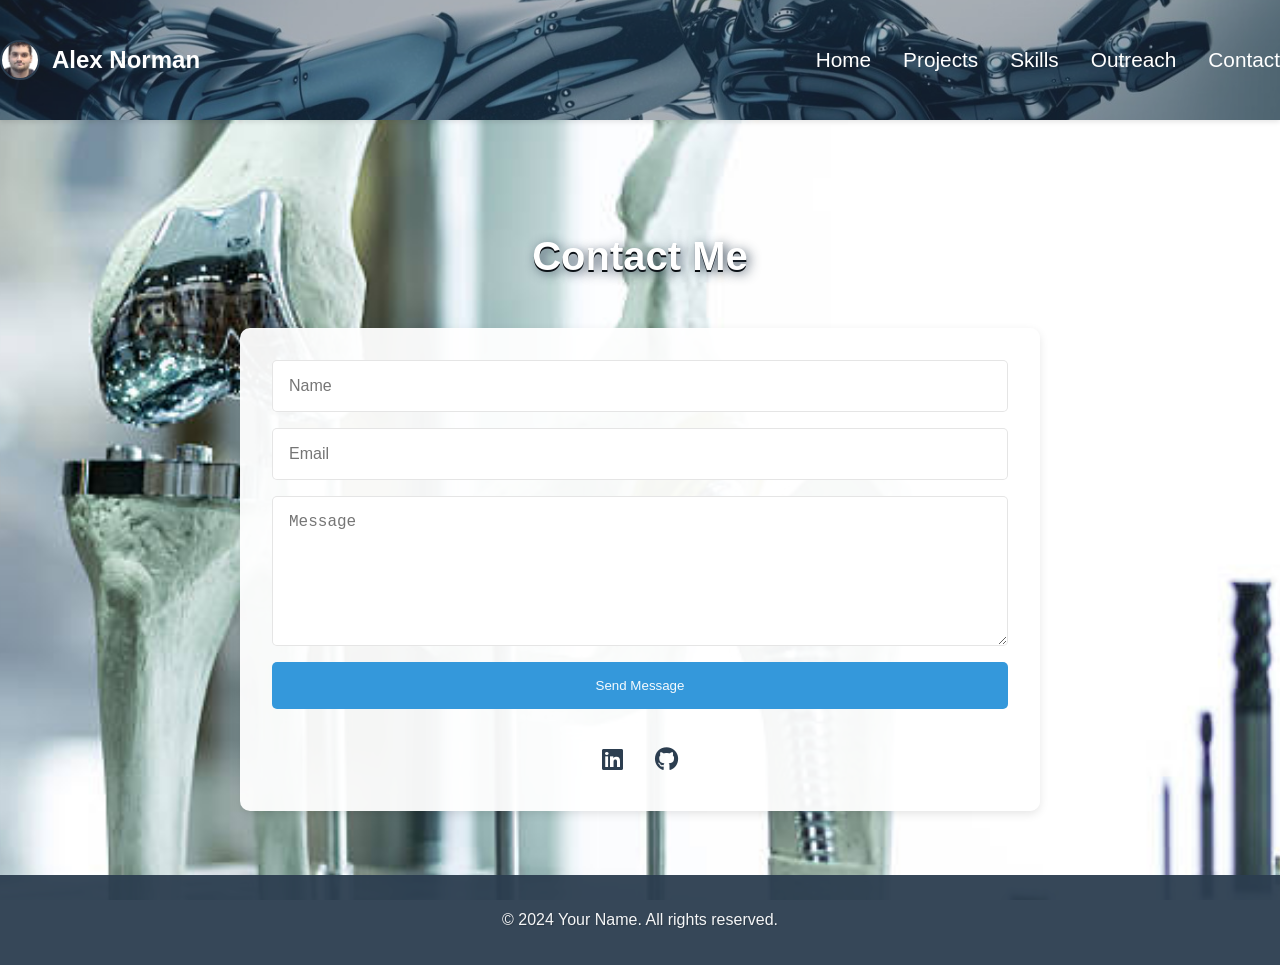
==== contact.html @ 2d9ad55e "Add files via upload" ====
<!DOCTYPE html>
<html lang="en">
<head>
    <meta charset="UTF-8">
    <meta name="viewport" content="width=device-width, initial-scale=1.0">
    <title>Alex Norman</title>
    <link rel="icon" type="image/jpeg" href="">
    <link rel="stylesheet" href="styles.css">
    <link rel="stylesheet" href="https://cdnjs.cloudflare.com/ajax/libs/font-awesome/6.0.0/css/all.min.css">
</head>
<body>
    <header>
        <nav>
            <div class="logo-with-image">
                <img src="images/WEBLIB_H_USER.ISCRIPT1.FieldFormula.jpg" alt="Profile Picture" class="logo-img">
                <a href="index.html" class="logo">Alex Norman</a>
            </div>
            <ul class="nav-links">
                <li><a href="index.html">Home</a></li>
                <li><a href="projects.html">Projects</a></li>
                <li><a href="skills.html">Skills</a></li>
                <li><a href="outreach.html">Outreach</a></li>
                <li><a href="contact.html">Contact</a></li>
            </ul>
            <div class="burger">
                <div class="line1"></div>
                <div class="line2"></div>
                <div class="line3"></div>
            </div>
        </nav>
    </header>

    <section class="contact">
        <h2>Contact Me</h2>
        <div class="contact-container">
            <form class="contact-form" action="https://formspree.io/f/xkgrjdzg" method="POST">
                <input type="text" name="name" placeholder="Name" required>
                <input type="email" name="email" placeholder="Email" required>
                <textarea name="message" placeholder="Message" required></textarea>
                <button type="submit" class="submit-button">Send Message</button>
            </form>
            <div id="success-message" class="success-message" style="display: none;">
                Your message has been sent! I'll review it and get back to you as soon as possible.
            </div>
            <div class="social-links">
                <a href="https://www.linkedin.com/in/alex-norman1/" target="_blank"><i class="fab fa-linkedin"></i></a>
                <a href="https://github.com/aenorm1" target="_blank"><i class="fab fa-github"></i></a>
            </div>
        </div>
    </section>

    <footer>
        <p>&copy; 2024 Your Name. All rights reserved.</p>
    </footer>

    <script src="script.js"></script>
</body>
</html>
---- styles.css ----
/* Reset and base styles */
* {
    margin: 0;
    padding: 0;
    box-sizing: border-box;
}

:root {
    --primary-color: #2c3e50;
    --secondary-color: #3498db;
    --text-color: #333;
    --light-bg: rgba(245, 245, 245, 0.95);
    --white: rgba(255, 255, 255, 0.95);
    --section-bg: rgba(255, 255, 255, 0.95);
    --card-bg: rgba(255, 255, 255, 0.98);
}

body {
    font-family: 'Segoe UI', Tahoma, Geneva, Verdana, sans-serif;
    line-height: 1.6;
    color: var(--text-color);
    background-image: url('images/prosthetics_bg.jpg');
    background-size: cover;
    background-position: center;
    background-attachment: fixed;
    background-repeat: no-repeat;
    min-height: 100vh;
    padding-top: 120px;
}

/* Header and Navigation */
header {
    background-color: transparent !important;
    box-shadow: 0 2px 5px rgba(0,0,0,0.1);
    position: fixed;
    width: 100%;
    top: 0;
    z-index: 1000;
    padding: 0;
    height: 120px;
}

nav {
    width: 100%;
    height: 120px;
    min-height: 120px;
    margin: 0;
    display: flex;
    align-items: center;
    justify-content: space-between;
    background-image: url('images/1700147900834.jpg');
    background-size: cover;
    background-position: center;
    background-repeat: no-repeat;
    position: relative;
}

nav::before {
    content: '';
    position: absolute;
    top: 0;
    left: 0;
    width: 100%;
    height: 100%;
    background: rgba(44, 62, 80, 0.4);
    z-index: 0;
}

nav > * {
    color: #fff !important;
    position: relative;
    z-index: 1;
}

.logo {
    font-size: 1.5rem;
    font-weight: bold;
    color: var(--primary-color);
    text-decoration: none;
}

.nav-links {
    display: flex;
    list-style: none;
    margin-left: -2rem;
    justify-content: center;
    gap: 2rem;
}

.nav-links li {
    margin-left: 0;
}

.nav-links a, .logo {
    color: #fff !important;
}

.nav-links a {
    text-decoration: none;
    color: #fff;
    transition: color 0.3s ease, transform 0.3s cubic-bezier(0.4,0,0.2,1);
    font-size: 1.3rem;
    font-weight: 500;
    display: inline-block;
}

.nav-links a:hover {
    color: var(--secondary-color);
    transform: scale(1.15);
}

/* Mobile Menu */
.burger {
    display: none;
    cursor: pointer;
}

.burger div {
    width: 25px;
    height: 3px;
    background-color: var(--text-color);
    margin: 5px;
    transition: all 0.3s ease;
}

@media (max-width: 768px) {
    .nav-links {
        position: fixed;
        top: 120px;
        left: 0;
        right: 0;
        width: 100vw;
        margin-left: 0;
        padding-left: 0;
        background-image: url('images/national-cancer-institute-L7en7Lb-Ovc-unsplash.jpg');
        background-size: cover;
        background-position: center;
        background-repeat: no-repeat;
        flex-direction: column;
        align-items: center;
        justify-content: flex-start;
        z-index: 1001;
        box-shadow: -2px 0 5px rgba(0,0,0,0.1);
        transform: translateY(-100%);
        opacity: 0;
        visibility: hidden;
        transition: transform 0.4s cubic-bezier(0.4, 0, 0.2, 1), 
                    opacity 0.4s cubic-bezier(0.4, 0, 0.2, 1), 
                    visibility 0.4s cubic-bezier(0.4, 0, 0.2, 1);
    }
    .nav-links::before {
        content: none;
    }
    .nav-links.nav-active {
        transform: translateY(0);
        opacity: 1;
        visibility: visible;
    }
    .nav-links > * {
        position: relative;
        z-index: 1;
        color: #fff !important;
    }

    .burger {
        display: block;
        position: absolute;
        right: 2rem;
        top: 50%;
        transform: translateY(-50%);
        z-index: 1100;
    }

    .burger div {
        background-color: #fff !important;
    }

    .toggle .line1 {
        transform: rotate(-45deg) translate(-5px, 6px);
    }
    .toggle .line2 {
        opacity: 0;
    }
    .toggle .line3 {
        transform: rotate(45deg) translate(-5px, -6px);
    }

    .nav-links li {
        margin-left: 0 !important;
        width: auto;
        text-align: center;
    }
    .nav-links a {
        width: auto;
        text-align: center;
        display: block;
    }
}

/* Hero Section */
.hero {
    height: 100vh;
    background: linear-gradient(135deg, rgba(44, 62, 80, 0.9), rgba(52, 152, 219, 0.9));
    display: flex;
    align-items: center;
    justify-content: center;
    text-align: center;
    color: var(--white);
    padding: 0 1rem;
}

.hero-content h1 {
    font-size: 3rem;
    margin-bottom: 1rem;
}

.cta-button {
    display: inline-block;
    padding: 1rem 2rem;
    background-color: var(--white);
    color: var(--primary-color);
    text-decoration: none;
    border-radius: 5px;
    margin-top: 2rem;
    transition: transform 0.3s ease;
}

.cta-button:hover {
    transform: translateY(-3px);
}

/* Sections */
section {
    padding: 2rem 1rem;
    background-color: transparent;
    margin: 1rem auto;
    max-width: 1200px;
    margin-top: 5rem;
}

section h2 {
    text-align: center;
    margin-bottom: 2rem;
    color: var(--primary-color);
    text-shadow: 1px 1px 2px rgba(0,0,0,0.1);
    background-color: var(--section-bg);
    padding: 0.25rem 1rem;
    border-radius: 5px;
    box-shadow: 0 3px 10px rgba(0,0,0,0.1);
    display: inline-block;
    margin-left: auto;
    margin-right: auto;
}

section.skills h2 {
    background-color: transparent;
    box-shadow: none;
    border-radius: 0;
    color: #fff;
    font-size: 2.5rem;
    font-weight: 900;
    text-shadow: 3px 3px 12px rgba(44,62,80,0.9), 0 2px 0 #000;
    padding: 0.5rem 2rem;
}

section.about h2,
section.projects h2,
section.outreach h2,
section.contact h2 {
    background-color: transparent;
    box-shadow: none;
    border-radius: 0;
    color: #fff;
    font-size: 2.5rem;
    font-weight: 900;
    text-shadow: 3px 3px 12px rgba(44,62,80,0.9), 0 2px 0 #000;
    padding: 0.5rem 2rem;
}

section.publications h2,
section.patents h2 {
    background-color: transparent;
    box-shadow: none;
    border-radius: 0;
    color: #fff;
    font-size: 2.5rem;
    font-weight: 900;
    text-shadow: 3px 3px 12px rgba(44,62,80,0.9), 0 2px 0 #000;
    padding: 0.5rem 2rem;
    text-align: center;
    margin-bottom: 1.5rem;
}

/* About Section */
.about {
    background-color: transparent;
    padding-top: 1rem;
    text-align: center;
}

.about-content {
    max-width: 800px;
    margin: 0 auto;
    display: flex;
    align-items: flex-start;
    gap: 2rem;
    background-color: var(--section-bg);
    padding: 2rem;
    border-radius: 10px;
    box-shadow: 0 3px 10px rgba(0,0,0,0.1);
}

.about-img {
    width: 300px;
    height: 300px;
    object-fit: cover;
    border-radius: 10px;
    box-shadow: 0 3px 10px rgba(0,0,0,0.1);
    flex-shrink: 0;
}

.about-content.centered {
    flex-direction: column;
    align-items: center;
    text-align: center;
    display: flex;
    gap: 2rem;
}

.about-content.centered .about-img {
    margin-bottom: 0;
}

.about-content.centered .about-text {
    max-width: 700px;
}

.about-text {
    font-size: 1.25rem;
    line-height: 1.8;
    color: var(--text-color);
    text-shadow: 1px 1px 1px rgba(255,255,255,0.5);
}

.about-images {
    display: flex;
    justify-content: center;
    align-items: center;
    gap: 2rem;
    margin-bottom: 2rem;
}

.about-img-extra {
    width: 180px;
    height: 180px;
    object-fit: cover;
    border-radius: 10px;
    box-shadow: 0 3px 10px rgba(0,0,0,0.1);
}

@media (max-width: 600px) {
    .about-images {
        flex-direction: column;
        gap: 1rem;
    }
    .about-img-extra {
        width: 100%;
        max-width: 250px;
        height: auto;
    }
}

.about-images-row {
    display: flex;
    justify-content: center;
    align-items: center;
    gap: 2rem;
    margin-bottom: 2rem;
}

.about-img-extra {
    width: 150px;
    height: 150px;
    object-fit: cover;
    border-radius: 10px;
    box-shadow: 0 3px 10px rgba(0,0,0,0.1);
}

.about-img {
    width: 200px;
    height: 200px;
    object-fit: cover;
    border-radius: 10px;
    box-shadow: 0 3px 10px rgba(0,0,0,0.1);
}

@media (max-width: 700px) {
    .about-images-row {
        flex-direction: column;
        gap: 1rem;
    }
    .about-img-extra, .about-img {
        width: 100%;
        max-width: 220px;
        height: auto;
    }
}

/* Projects Section */
.projects {
    display: flex;
    flex-direction: column;
    justify-content: center;
    align-items: center;
    min-height: 50vh;
    background-color: transparent;
    padding-top: 1rem;
    text-align: center;
}

.project-pyramid {
    display: grid;
    grid-template-columns: repeat(2, 1fr);
    gap: 2rem;
    max-width: 900px;
    margin: 0 auto;
    padding: 2rem;
    background-color: var(--section-bg);
    border-radius: 10px;
    box-shadow: 0 3px 10px rgba(0,0,0,0.1);
}

.project-card {
    background: var(--card-bg);
    padding: 2rem;
    border-radius: 10px;
    box-shadow: 0 3px 10px rgba(0,0,0,0.1);
    transition: transform 0.3s ease;
    text-align: center;
    text-decoration: none;
    color: var(--text-color);
}

.project-card:hover {
    transform: translateY(-5px);
    background-color: var(--secondary-color);
    color: var(--white);
}

.project-card h3 {
    color: var(--text-color);
    margin-bottom: 1rem;
    font-size: 1.5rem;
    font-weight: bold;
    text-align: center;
}

@media (max-width: 700px) {
    .project-pyramid {
        grid-template-columns: 1fr;
    }
}

/* Skills Section */
.skills {
    background-color: transparent;
    padding-top: 1rem;
    text-align: center;
}

.skills-container {
    display: grid;
    grid-template-columns: repeat(2, 1fr);
    gap: 2rem;
    max-width: 1200px;
    margin: 0 auto;
    padding: 2rem;
    background-color: transparent;
    border-radius: 0;
    box-shadow: none;
}

.skill-category {
    background: var(--card-bg);
    border-radius: 10px;
    box-shadow: 0 3px 10px rgba(0,0,0,0.1);
    padding: 2rem;
    margin-bottom: 2rem;
}

.skill-category h3 {
    color: #000;
    margin-bottom: 1.5rem;
    font-size: 2rem;
    font-weight: bold;
    text-align: center;
    text-shadow: 2px 2px 8px rgba(44,62,80,0.7), 0 1px 0 #000;
}

.skill-category ul {
    list-style: none;
    display: grid;
    grid-template-columns: repeat(auto-fill, minmax(200px, 1fr));
    gap: 1rem;
}

.skill-category li {
    margin-bottom: 0.5rem;
    padding: 0.5rem;
    background-color: var(--card-bg);
    border-radius: 5px;
    box-shadow: 0 2px 5px rgba(0,0,0,0.1);
    text-shadow: 1px 1px 1px rgba(255,255,255,0.5);
}

@media (max-width: 900px) {
    .skills-container {
        grid-template-columns: 1fr;
    }
    
    .skill-category ul {
        grid-template-columns: repeat(auto-fill, minmax(150px, 1fr));
    }
}

/* Contact Section */
.contact {
    background-color: transparent;
    padding-top: 1rem;
    text-align: center;
}

.contact-container {
    max-width: 800px;
    margin: 0 auto;
    background-color: var(--section-bg);
    padding: 2rem;
    border-radius: 10px;
    box-shadow: 0 3px 10px rgba(0,0,0,0.1);
}

.contact-form {
    display: flex;
    flex-direction: column;
    gap: 1rem;
}

.contact-form input,
.contact-form textarea {
    padding: 1rem;
    border: 1px solid rgba(0,0,0,0.1);
    border-radius: 5px;
    font-size: 1rem;
    background-color: var(--card-bg);
}

.contact-form textarea {
    height: 150px;
    resize: vertical;
}

.submit-button {
    padding: 1rem;
    background-color: var(--secondary-color);
    color: var(--white);
    border: none;
    border-radius: 5px;
    cursor: pointer;
    transition: background-color 0.3s ease;
}

.submit-button:hover {
    background-color: var(--primary-color);
}

.submit-button:disabled {
    background-color: #cccccc;
    cursor: not-allowed;
    transform: none;
}

.social-links {
    display: flex;
    justify-content: center;
    gap: 2rem;
    margin-top: 2rem;
}

.social-links a {
    color: var(--primary-color);
    font-size: 1.5rem;
    transition: color 0.3s ease;
}

.social-links a:hover {
    color: var(--secondary-color);
    transform: translateY(-3px);
}

/* Footer */
footer {
    text-align: center;
    padding: 2rem;
    background-color: rgba(44, 62, 80, 0.95);
    color: var(--white);
    margin-top: 2rem;
    text-shadow: 1px 1px 1px rgba(0,0,0,0.2);
}

/* Logo with image styles */
.logo-with-image {
    display: flex;
    align-items: center;
    gap: 0.75rem;
}

.logo-img {
    width: 40px;
    height: 40px;
    object-fit: cover;
    border-radius: 50%;
    border: 2px solid var(--primary-color);
}

@media (max-width: 768px) {
    .about-content {
        flex-direction: column;
        align-items: center;
        gap: 1.5rem;
    }
    .about-img {
        width: 150px;
        height: 150px;
    }
    .logo-img {
        width: 32px;
        height: 32px;
    }
}

.success-message {
    background-color: #4CAF50;
    color: white;
    padding: 1rem;
    border-radius: 5px;
    margin-top: 1rem;
    text-align: center;
    animation: fadeIn 0.3s ease-in;
}

@keyframes fadeIn {
    from {
        opacity: 0;
        transform: translateY(-10px);
    }
    to {
        opacity: 1;
        transform: translateY(0);
    }
}

/* Outreach Section */
.outreach {
    background-color: transparent;
    padding-top: 1rem;
    text-align: center;
}

.outreach-grid {
    display: grid;
    grid-template-columns: repeat(2, 1fr);
    gap: 2rem;
    max-width: 1200px;
    margin: 0 auto;
    padding: 2rem;
    background-color: var(--section-bg);
    border-radius: 10px;
    box-shadow: 0 3px 10px rgba(0,0,0,0.1);
}

.outreach-card {
    background: var(--card-bg);
    padding: 2rem;
    border-radius: 10px;
    box-shadow: 0 3px 10px rgba(0,0,0,0.1);
    transition: transform 0.3s ease;
    text-align: center;
    text-decoration: none;
    color: var(--text-color);
}

.outreach-card:hover {
    transform: translateY(-5px);
    background-color: var(--secondary-color);
    color: var(--white);
}

.outreach-card h3 {
    color: var(--text-color);
    margin-bottom: 1rem;
    font-size: 1.5rem;
    font-weight: bold;
    text-align: center;
}

@media (max-width: 700px) {
    .outreach-grid {
        grid-template-columns: 1fr;
    }
}

/* Project and Outreach Detail Sections */
.project-detail,
.outreach-detail {
    max-width: 800px;
    margin: 100px auto 50px;
    padding: 2rem;
    text-align: center;
}

.project-detail h2,
.outreach-detail h2 {
    color: #fff;
    margin-bottom: 1.5rem;
    font-size: 2rem;
    font-weight: bold;
    text-align: center;
    text-shadow: 2px 2px 8px rgba(44,62,80,0.7), 0 1px 0 #000;
    background: transparent;
    box-shadow: none;
    border-radius: 0;
}

.project-detail p,
.outreach-detail p {
    font-size: 1.1rem;
    line-height: 1.8;
    margin-bottom: 1.5rem;
    text-align: center;
    background: transparent;
    padding: 0;
    border-radius: 0;
    box-shadow: none;
}

.download-links-container {
    text-align: center;
    margin: 2rem 0;
    background: var(--white);
    padding: 2rem;
    border-radius: 10px;
    box-shadow: 0 3px 10px rgba(0,0,0,0.1);
}

.back-link {
    display: block;
    margin-top: 2rem;
    color: var(--secondary-color);
    text-decoration: none;
    font-weight: bold;
    text-align: left;
}

.back-link:hover {
    text-decoration: underline;
}

.download-link {
    color: var(--secondary-color);
    text-decoration: none;
    font-weight: bold;
}

.download-link:hover {
    text-decoration: underline;
}

/* Publications Section */
.publications {
    padding: 2rem;
    max-width: 1200px;
    margin: 0 auto;
}

.publications-grid {
    display: grid;
    grid-template-columns: repeat(auto-fit, minmax(300px, 1fr));
    gap: 2rem;
    margin-top: 2rem;
}

.publication-card {
    background: #fff;
    border-radius: 8px;
    padding: 1.5rem;
    box-shadow: 0 2px 4px rgba(0, 0, 0, 0.1);
    transition: transform 0.3s ease;
}

.publication-card:hover {
    transform: translateY(-5px);
}

.publication-card h3 {
    color: #333;
    margin-bottom: 1rem;
    font-size: 1.2rem;
}

.publication-authors {
    color: #666;
    font-style: italic;
    margin-bottom: 0.5rem;
}

.publication-journal {
    color: #444;
    font-weight: 500;
    margin-bottom: 0.5rem;
}

.publication-year {
    color: #666;
    margin-bottom: 0.5rem;
}

.publication-doi {
    color: #666;
    font-size: 0.9rem;
    margin-bottom: 1rem;
}

.publication-link {
    display: inline-block;
    color: #007bff;
    text-decoration: none;
    font-weight: 500;
    transition: color 0.3s ease;
}

.publication-link:hover {
    color: #0056b3;
    text-decoration: underline;
}

/* Patents Section */
.patents {
    padding: 2rem;
    max-width: 1200px;
    margin: 0 auto;
}

.patents-grid {
    display: grid;
    grid-template-columns: repeat(auto-fit, minmax(300px, 1fr));
    gap: 2rem;
    margin-top: 2rem;
}

.coming-soon {
    background: #fff;
    border-radius: 8px;
    padding: 2rem;
    box-shadow: 0 2px 4px rgba(0, 0, 0, 0.1);
    text-align: center;
}

.coming-soon h3 {
    color: #333;
    margin-bottom: 1rem;
    font-size: 1.5rem;
}

.coming-soon p {
    color: #666;
    font-size: 1.1rem;
}

.patent-card {
    background: var(--card-bg);
    padding: 2rem;
    border-radius: 10px;
    box-shadow: 0 3px 10px rgba(0,0,0,0.1);
    transition: transform 0.3s ease;
    text-align: left;
    text-decoration: none;
    color: var(--text-color);
}

.patent-card:hover {
    transform: translateY(-5px);
    background-color: var(--secondary-color);
    color: var(--white);
}

.patent-card h3 {
    color: var(--text-color);
    margin-bottom: 1rem;
    font-size: 1.5rem;
    font-weight: bold;
}

.patent-card p {
    margin-bottom: 0.5rem;
    font-size: 1rem;
    line-height: 1.6;
}

.patent-card .inventors {
    font-style: italic;
    margin-bottom: 0.5rem;
}

.patent-card .patent-office {
    font-weight: 500;
}

.patent-card .year {
    color: var(--secondary-color);
    font-weight: 500;
}

.patent-card:hover h3,
.patent-card:hover p,
.patent-card:hover .inventors,
.patent-card:hover .patent-office,
.patent-card:hover .year {
    color: var(--white);
}

@media (max-width: 700px) {
    .patents-grid {
        grid-template-columns: 1fr;
    }
}

html, body {
    overflow-x: hidden;
}

/* Hero Section for Index Page */
.hero {
    display: flex;
    align-items: center;
    justify-content: space-between;
    padding: 4rem 5%;
    min-height: 70vh;
    background: var(--section-bg);
    backdrop-filter: blur(10px);
    margin: 2rem 5%;
    border-radius: 15px;
    box-shadow: 0 8px 32px rgba(0, 0, 0, 0.1);
}

.hero-content {
    flex: 1;
    padding-right: 2rem;
}

.hero-content h1 {
    font-size: 3.5rem;
    color: var(--primary-color);
    margin-bottom: 0.5rem;
    font-weight: 700;
}

.hero-content h2 {
    font-size: 1.8rem;
    color: var(--secondary-color);
    margin-bottom: 1rem;
    font-weight: 400;
}

.hero-content p {
    font-size: 1.2rem;
    color: var(--text-color);
    margin-bottom: 2rem;
    line-height: 1.6;
}

.hero-buttons {
    display: flex;
    gap: 1rem;
    flex-wrap: wrap;
}

.btn-primary, .btn-secondary {
    padding: 1rem 2rem;
    border-radius: 8px;
    text-decoration: none;
    font-weight: 600;
    font-size: 1.1rem;
    transition: all 0.3s ease;
    display: inline-block;
    text-align: center;
}

.btn-primary {
    background-color: var(--secondary-color);
    color: white;
    border: 2px solid var(--secondary-color);
}

.btn-primary:hover {
    background-color: transparent;
    color: var(--secondary-color);
}

.btn-secondary {
    background-color: transparent;
    color: var(--primary-color);
    border: 2px solid var(--primary-color);
}

.btn-secondary:hover {
    background-color: var(--primary-color);
    color: white;
}

.hero-image {
    flex: 0 0 300px;
    text-align: center;
}

.profile-img {
    width: 250px;
    height: 250px;
    border-radius: 50%;
    object-fit: cover;
    border: 5px solid var(--secondary-color);
    box-shadow: 0 8px 24px rgba(0, 0, 0, 0.2);
}

/* Intro Summary Section */
.intro-summary {
    padding: 4rem 5%;
    background: var(--section-bg);
    backdrop-filter: blur(10px);
    margin: 2rem 5%;
    border-radius: 15px;
    box-shadow: 0 8px 32px rgba(0, 0, 0, 0.1);
}

.container {
    max-width: 1200px;
    margin: 0 auto;
    text-align: center;
}

.intro-summary h3 {
    font-size: 2.5rem;
    color: var(--primary-color);
    margin-bottom: 1.5rem;
}

.intro-summary > .container > p {
    font-size: 1.2rem;
    line-height: 1.8;
    color: var(--text-color);
    margin-bottom: 3rem;
    max-width: 800px;
    margin-left: auto;
    margin-right: auto;
}

.quick-links {
    display: grid;
    grid-template-columns: repeat(auto-fit, minmax(250px, 1fr));
    gap: 2rem;
    margin-top: 3rem;
}

.quick-link-card {
    background: var(--card-bg);
    padding: 2rem;
    border-radius: 12px;
    box-shadow: 0 4px 16px rgba(0, 0, 0, 0.1);
    transition: all 0.3s ease;
    text-align: center;
}

.quick-link-card:hover {
    transform: translateY(-5px);
    box-shadow: 0 8px 24px rgba(0, 0, 0, 0.15);
}

.quick-link-card i {
    font-size: 2.5rem;
    color: var(--secondary-color);
    margin-bottom: 1rem;
}

.quick-link-card h4 {
    margin-bottom: 1rem;
}

.quick-link-card h4 a {
    color: var(--primary-color);
    text-decoration: none;
    font-size: 1.3rem;
    font-weight: 600;
}

.quick-link-card h4 a:hover {
    color: var(--secondary-color);
}

.quick-link-card p {
    color: var(--text-color);
    line-height: 1.6;
}

/* Responsive Design for Index Page */
@media (max-width: 768px) {
    .hero {
        flex-direction: column;
        text-align: center;
        padding: 2rem;
    }
    
    .hero-content {
        padding-right: 0;
        margin-bottom: 2rem;
    }
    
    .hero-content h1 {
        font-size: 2.5rem;
    }
    
    .hero-content h2 {
        font-size: 1.4rem;
    }
    
    .hero-image {
        flex: none;
    }
    
    .profile-img {
        width: 200px;
        height: 200px;
    }
    
    .intro-summary {
        padding: 2rem;
    }
    
    .intro-summary h3 {
        font-size: 2rem;
    }
    
    .quick-links {
        grid-template-columns: 1fr;
        gap: 1.5rem;
    }
    
    .btn-primary, .btn-secondary {
        padding: 0.8rem 1.5rem;
        font-size: 1rem;
    }
}
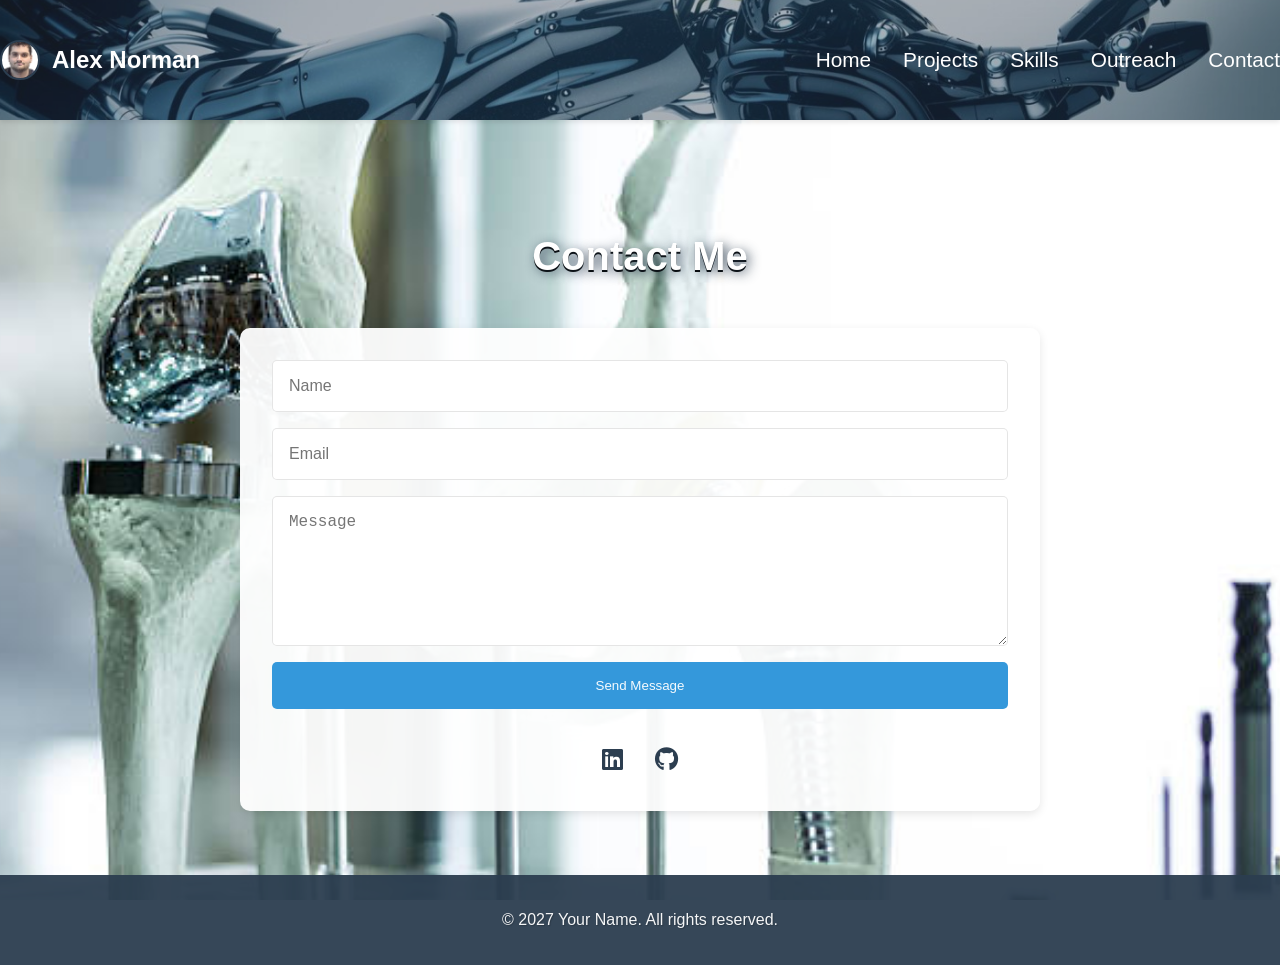
==== commit f1954e57: "Update copyright year in contact.html to 2027" ====
--- a/contact.html
+++ b/contact.html
@@ -50,9 +50,9 @@
     </section>
 
     <footer>
-        <p>&copy; 2024 Your Name. All rights reserved.</p>
+        <p>&copy; 2027 Your Name. All rights reserved.</p>
     </footer>
 
     <script src="script.js"></script>
 </body>
-</html> +</html> 
